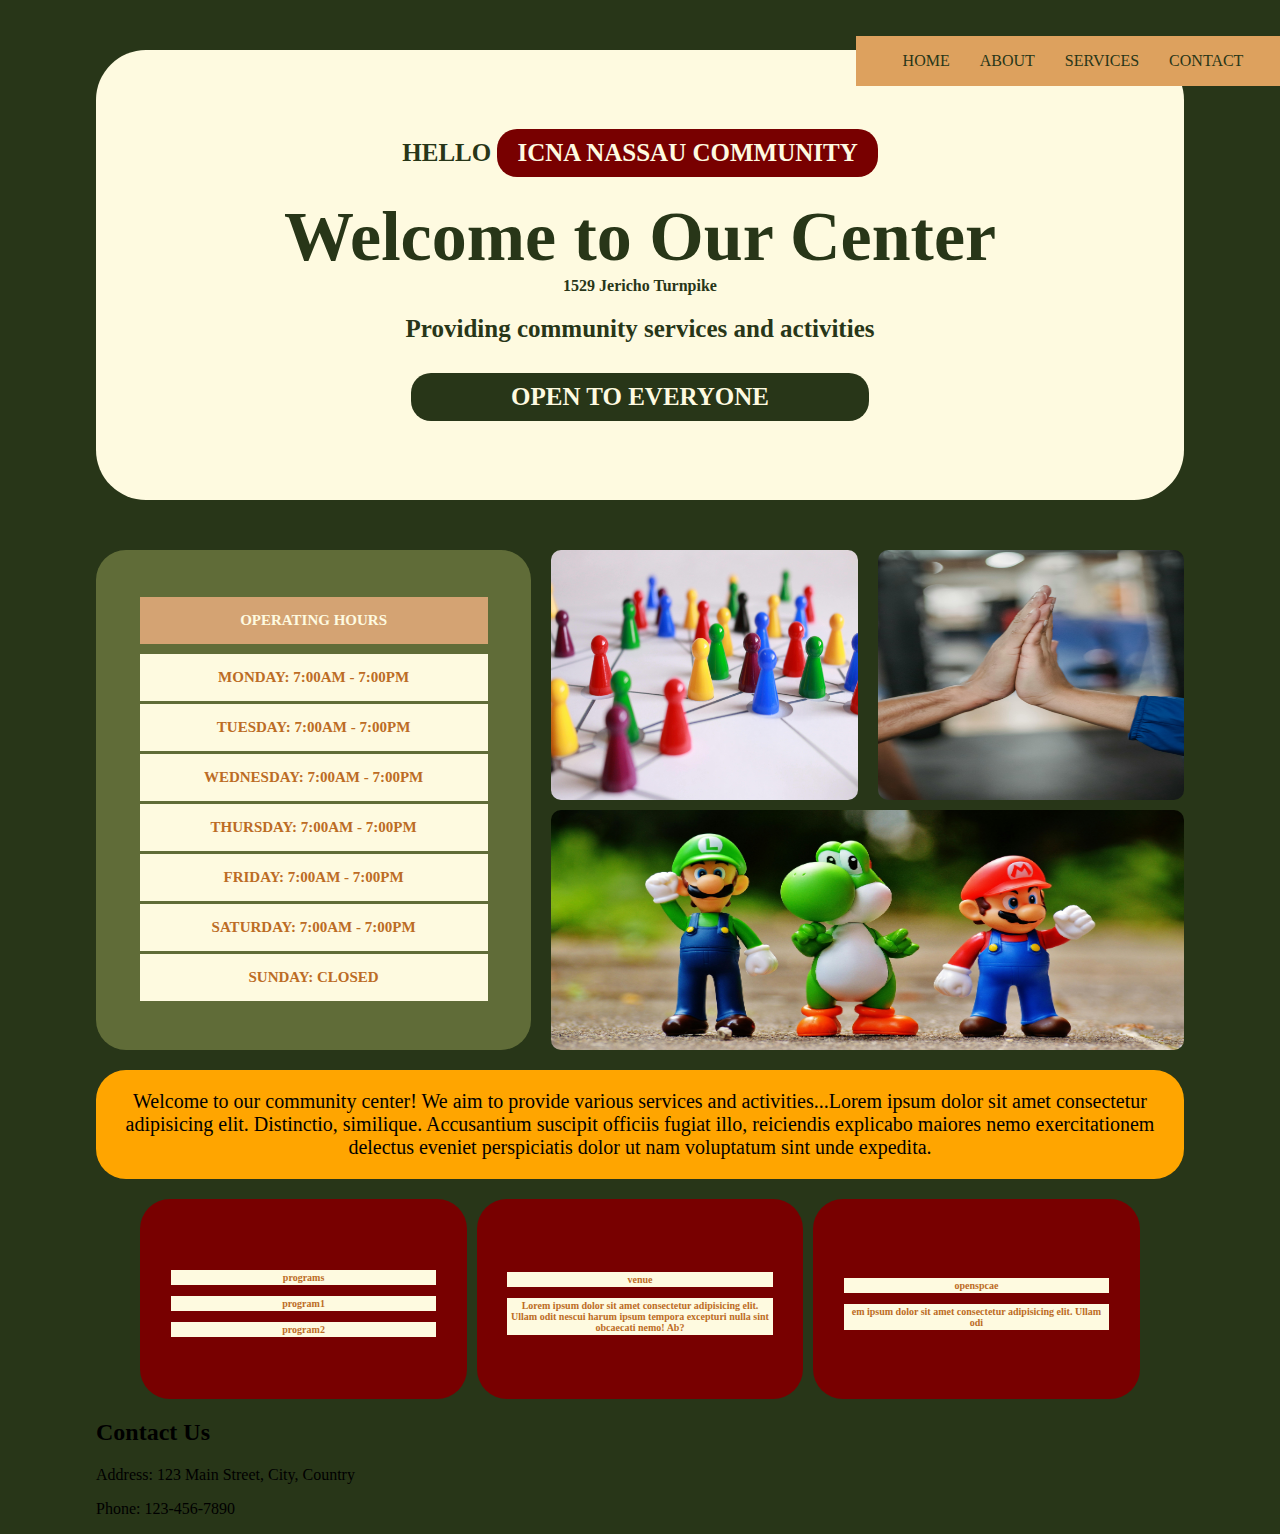
==== index.html @ 7e200e68 "Add files via upload" ====
<!DOCTYPE html>
<html lang="en">
  <head>
    <meta charset="UTF-8" />
    <meta name="viewport" content="width=device-width, initial-scale=1.0" />
    <title>Community Center</title>
    <link rel="stylesheet" href="styles.css" />
  </head>
  <body>
    <ul class="navlist">
      <li><a href="#">Home</a></li>
      <li><a href="about.html">About</a></li>
      <li><a href="#">Services</a></li>
      <li><a href="#">Contact</a></li>
    </ul>

    <header>
      <div class="title-description">
        <h3>
          HELLO
          <div class="incc">ICNA NASSAU COMMUNITY</div>
        </h3>
        <h1>Welcome to Our Center</h1>
        <h4>1529 Jericho Turnpike</h4>
        <h3>Providing community services and activities</h3>
        <div class="open"><h3>Open to Everyone</h3></div>
      </div>
      <div class="dualfeatureboxes">
        <div id="feature-box1" class="feature-box">
          <!-- <div class="hours-info"> -->
          <div class="day-box hours-box"><p>Operating Hours</p></div>
          <div class="day-box monday">
            <p>Monday: 7:00AM - 7:00PM</p>
          </div>
          <div class="day-box tuesday">
            <p>Tuesday: 7:00AM - 7:00PM</p>
          </div>
          <div class="day-box wednesday">
            <p>Wednesday: 7:00AM - 7:00PM</p>
          </div>
          <div class="day-box thursday">
            <p>Thursday: 7:00AM - 7:00PM</p>
          </div>
          <div class="day-box friday">
            <p>Friday: 7:00AM - 7:00PM</p>
          </div>
          <div class="day-box saturday">
            <p>Saturday: 7:00AM - 7:00PM</p>
          </div>
          <div class="day-box sunday">
            <p>Sunday: Closed</p>
          </div>
          <!-- </div> -->
        </div>

        <div id="feature-box2" class="feature-box">
          <div class="dualimage-container">
            <img src="sampleimage1.jpg" alt="Image 1" class="dualimage" />
            <img src="sampleimage2.jpg" alt="Image 2" class="dualimage" />
          </div>
          <img src="sampleimage3.jpg" alt="Image 3" class="single-image" />
        </div>
      </div>
    </header>

    <main class="main">
      <section class="shortabout">
        <p class="description">
          Welcome to our community center! We aim to provide various services
          and activities...Lorem ipsum dolor sit amet consectetur adipisicing
          elit. Distinctio, similique. Accusantium suscipit officiis fugiat
          illo, reiciendis explicabo maiores nemo exercitationem delectus
          eveniet perspiciatis dolor ut nam voluptatum sint unde expedita.
        </p>
        <div class="triplebox">
          <div class="programbox">
            <h3 class="program programs">programs</h3>
            <p class="program program1">program1</p>
            <p class="program program2">program2</p>
          </div>

          <div class = "venuebox">
            <h3 class= "venue">venue</h3>
            <p class="venueinfo">Lorem ipsum dolor sit amet consectetur adipisicing elit. Ullam odit nescui harum ipsum tempora excepturi nulla sint obcaecati nemo! Ab?</p>
          </div>

          <div class = "openspacebox">
            <h3 class = "openspace">openspcae</h3>
            <p class = "openspaceinfo">em ipsum dolor sit amet consectetur adipisicing elit. Ullam odi</p>
          </div>
      
        </div>
      </section>

      <section id="contact">
        <h2>Contact Us</h2>
        <p>Address: 123 Main Street, City, Country</p>
        <p>Phone: 123-456-7890</p>
      </section>
    </main>

    <footer></footer>
  </body>
</html>
---- styles.css ----
body {
  margin: 0;
  padding: 0;
  background-color: #283618;
  /* border: 10px solid #fefae0; /* Thin border around the whole page */
  /* border-radius: 10px;
  margin: 10px 10px; */
}

.navlist {
  position: absolute; /* Absolute position */
  top: 20px; /* Align to the top */
  right: 0; /* Align to the right */
  background-color: #dda15e; /* Navbar background color */
  width: 30%;
  height: 50px;
  list-style-type: none; /* Remove default list style */
  display: flex;
  justify-content: center;
  align-items: center;
}

.navlist li {
  margin-right: 30px;
}

.navlist a {
  text-decoration: none; /* Remove underline from links */
  color: #283618; /* Link color */
  text-transform: uppercase;
}

/*header that has title, hours, images etc) DOESNT HAVE NAV*/
header {
  /* text-align: center; */
  /* background-color: red; Dark background color */
  /* background-color: #283618; */
  color: #fff; /* Text color */
  height: 1000px;
  width: 85%;
  margin: 0 auto;
  margin-top: 50px;
}

.title-description {
  background-color: #fefae0; /* Background color for title and description */
  color: #283618;
  margin-bottom: 50px; /* Space between title/description and feature boxes */
  width: 100%; /* Full width of the header */
  height: 45%;
  display: flex;
  justify-content: center;
  align-items: center;
  flex-direction: column; /* Stack children vertically */
  border-radius: 50px; /* Rounded corners */
  flex-wrap: nowrap; /* Prevent text wrapping */
}

.title-description h1 {
  font-size: 70px; /* Adjust as needed */
  margin: 0;
  margin-top: 20px;
}

.title-description h3 {
  margin: 0;
  font-size: 25px;
}

.incc {
  display: inline-block;
  background-color: #780000;
  color: #fefae0;
  padding: 10px 20px;
  border-radius: 20px;
}

.title-description h4 {
  margin: 0;
  margin-bottom: 20px;
}

.open {
  margin-top: 30px;
  text-transform: uppercase;
  background-color: #283618;
  color: #fefae0;
  padding: 10px 100px;
  border-radius: 20px;
}

@media screen and (max-width: 768px) {
  .title-description h1 {
    font-size: 50px; /* Decrease font size for smaller screens */
  }
}

@media screen and (max-width: 480px) {
  .title-description h1 {
    font-size: 40px; /* Further decrease font size for even smaller screens */
  }
}

/*container that holds both features*/
.dualfeatureboxes {
  display: flex;
  height: 50%; /* Adjust height as needed */
}

/* Set width and background color for the first feature box */
#feature-box1 {
  width: 40%;
  background-color: #606c38;
  display: flex; /* Use flexbox */
  justify-content: center; /* Center horizontally */
  align-items: center; /* Center vertically */
  flex-direction: column; /* Stack children vertically */
  border-radius: 30px; /* Rounded corners */
}

.day-box {
  width: 80%;
  background-color: #fefae0;
  color: #bc6c25; /* Default background color */
  font-size: 15px;
  margin-bottom: 3px;
  text-align: center;
  text-transform: uppercase;
  font-weight: bold;
}

.hours-box {
  margin-bottom: 10px;
  background-color: #d4a373;
  color: #fefae0;
  font-size: 15px;
}

/* Set width, margin, and background color for the second feature box */
#feature-box2 {
  width: calc(60% - 20px); /* 70% width minus space for margin */
  margin-left: 20px; /* Space between the two feature boxes */
  background-color: #283618; /* Dark background color */ /* Background color for the second feature box */
  display: flex; /* Use flexbox */
  flex-direction: column; /* Stack children vertically */
  justify-content: space-between; /* Space evenly between the children */
}

.dualimage-container {
  display: flex; /* Use flexbox */
  justify-content: space-between; /* Space evenly between the images */
  height: 50%; /* Half of the feature box height */
}

.dualimage {
  width: calc(50% - 10px); /* 50% width minus 1px for the margin */
  height: 100%; /* Full height of the image container */
  border-radius: 10px; /* Rounded corners */
}
.single-image {
  width: 100%; /* Full width of the feature box */
  height: calc(50% - 10px); /* Half of the feature box height */
  border-radius: 10px; /* Rounded corners */
}

/* Different background colors for each day
.monday {
  background-color: #ff0000;
}
.tuesday {
  background-color: #00ff00;
}
.wednesday {
  background-color: #0000ff;
}
.thursday {
  background-color: #ffff00;
}
.friday {
  background-color: #ff00ff;
}
.saturday {
  background-color: #00ffff;
}
.sunday {
  background-color: #ff9900;
} */

.main {
  /* background-color: purple; */
  width: 85%;
  margin: 0 auto;
  margin-top: 20px;
}

/* .shortabout{
  background-color:#d4a373;
  border-radius: 30px; /* Rounded corners */

.description {
  text-align: center;
  background-color: orange;
  padding: 20px;
  border-radius: 30px; /* Rounded corners */
  font-size: 20px;
}

.triplebox {
  display: flex;
  justify-content: center; /* Center horizontally */
  align-items: center; /* Center vertically */
  flex-direction: row;
  /* background-color: yellowgreen; */
  height: 200px;
}

.programbox,
.venuebox,
.openspacebox {
  background-color: #780000;
  border-radius: 10px; /* Rounded corners */
  width: 30%;
  margin: 0 5px;
  height: 100%;
  display: flex; /* Use flexbox */
  justify-content: center; /* Center horizontally */
  align-items: center; /* Center vertically */
  flex-direction: column; /* Stack children vertically */
  border-radius: 30px; /* Rounded corners */
  text-align: center;
}

.program {
  width: 80%;
  background-color: #fefae0;
  color: #bc6c25; /* Default background color */
  font-size: 10px;
  margin-bottom: 1px;
  font-weight: bold;
  padding: 2px;
}

.venue,
.venueinfo {
  width: 80%;
  background-color: #fefae0;
  color: #bc6c25; /* Default background color */
  font-size: 10px;
  margin-bottom: 1px;
  font-weight: bold;
  padding: 2px;
}

.openspace,
.openspaceinfo {
  width: 80%;
  background-color: #fefae0;
  color: #bc6c25; /* Default background color */
  font-size: 10px;
  margin-bottom: 1px;
  font-weight: bold;
  padding: 2px;
}
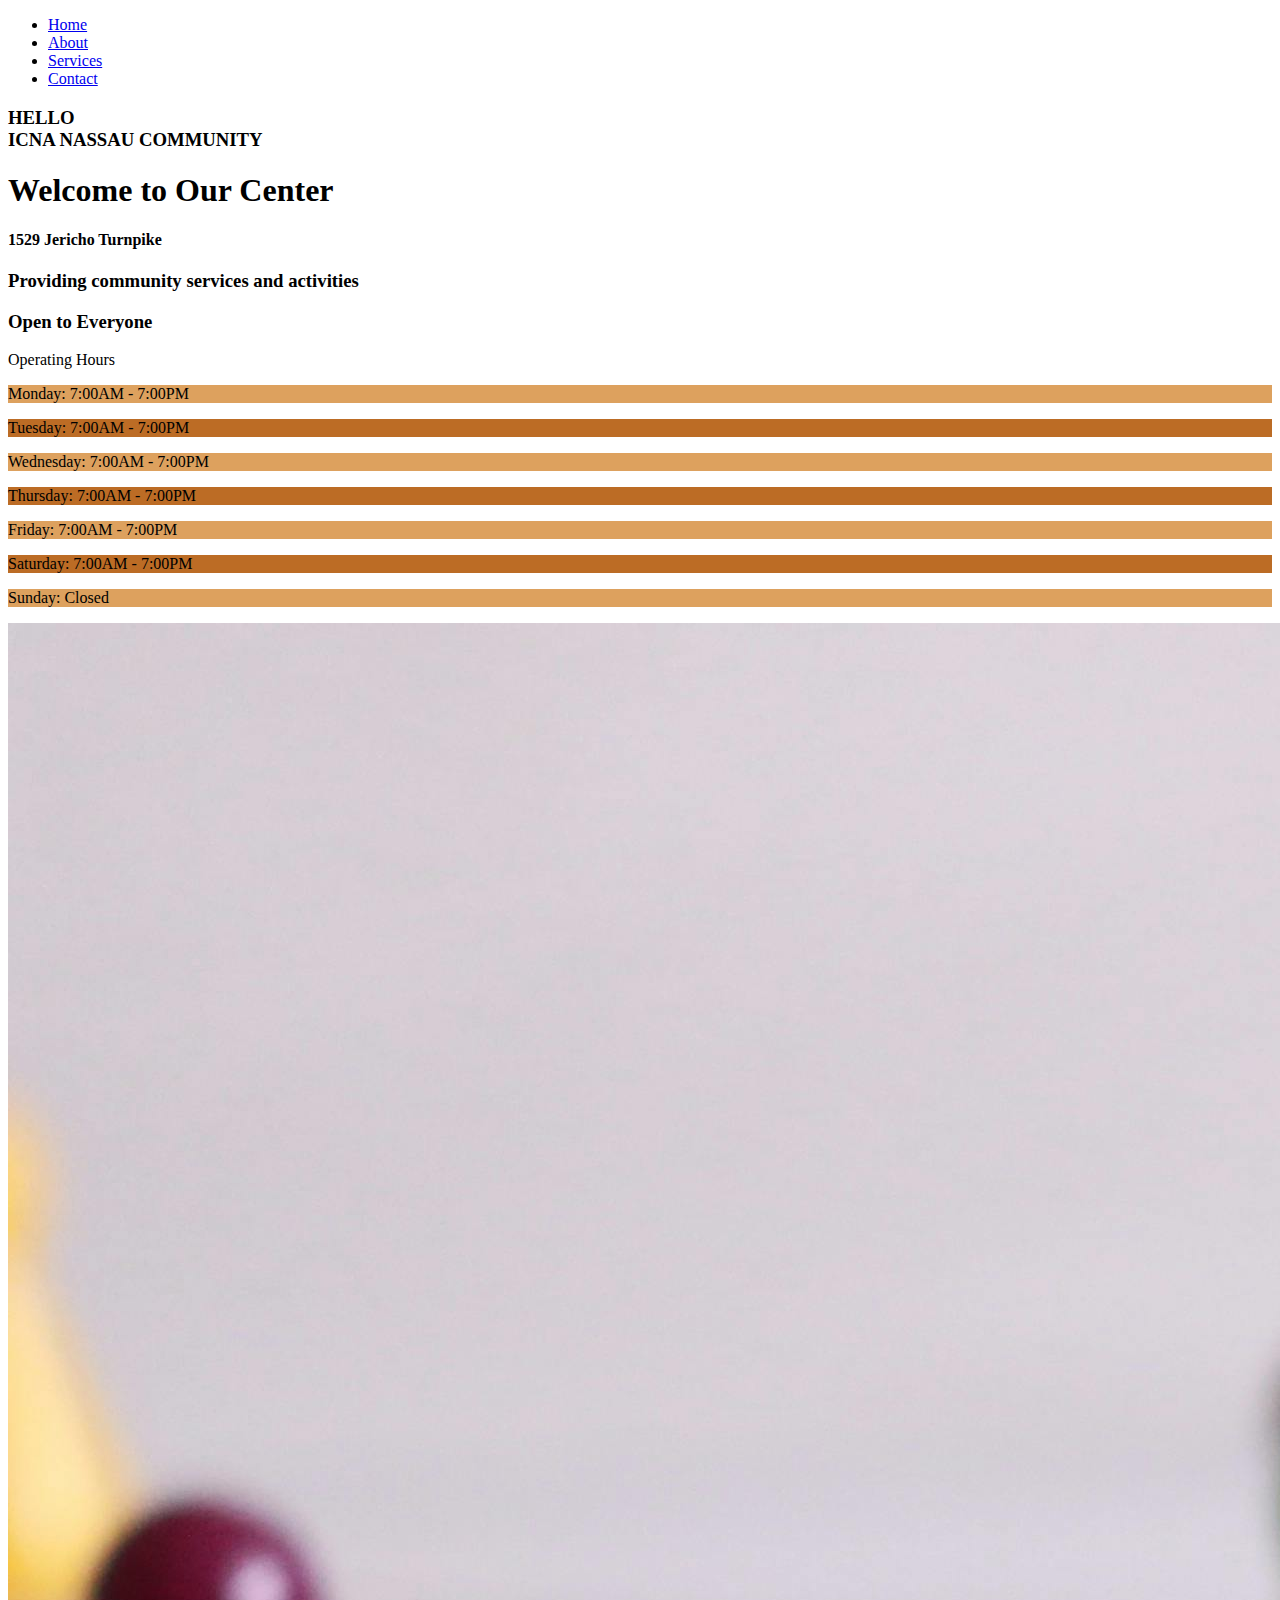
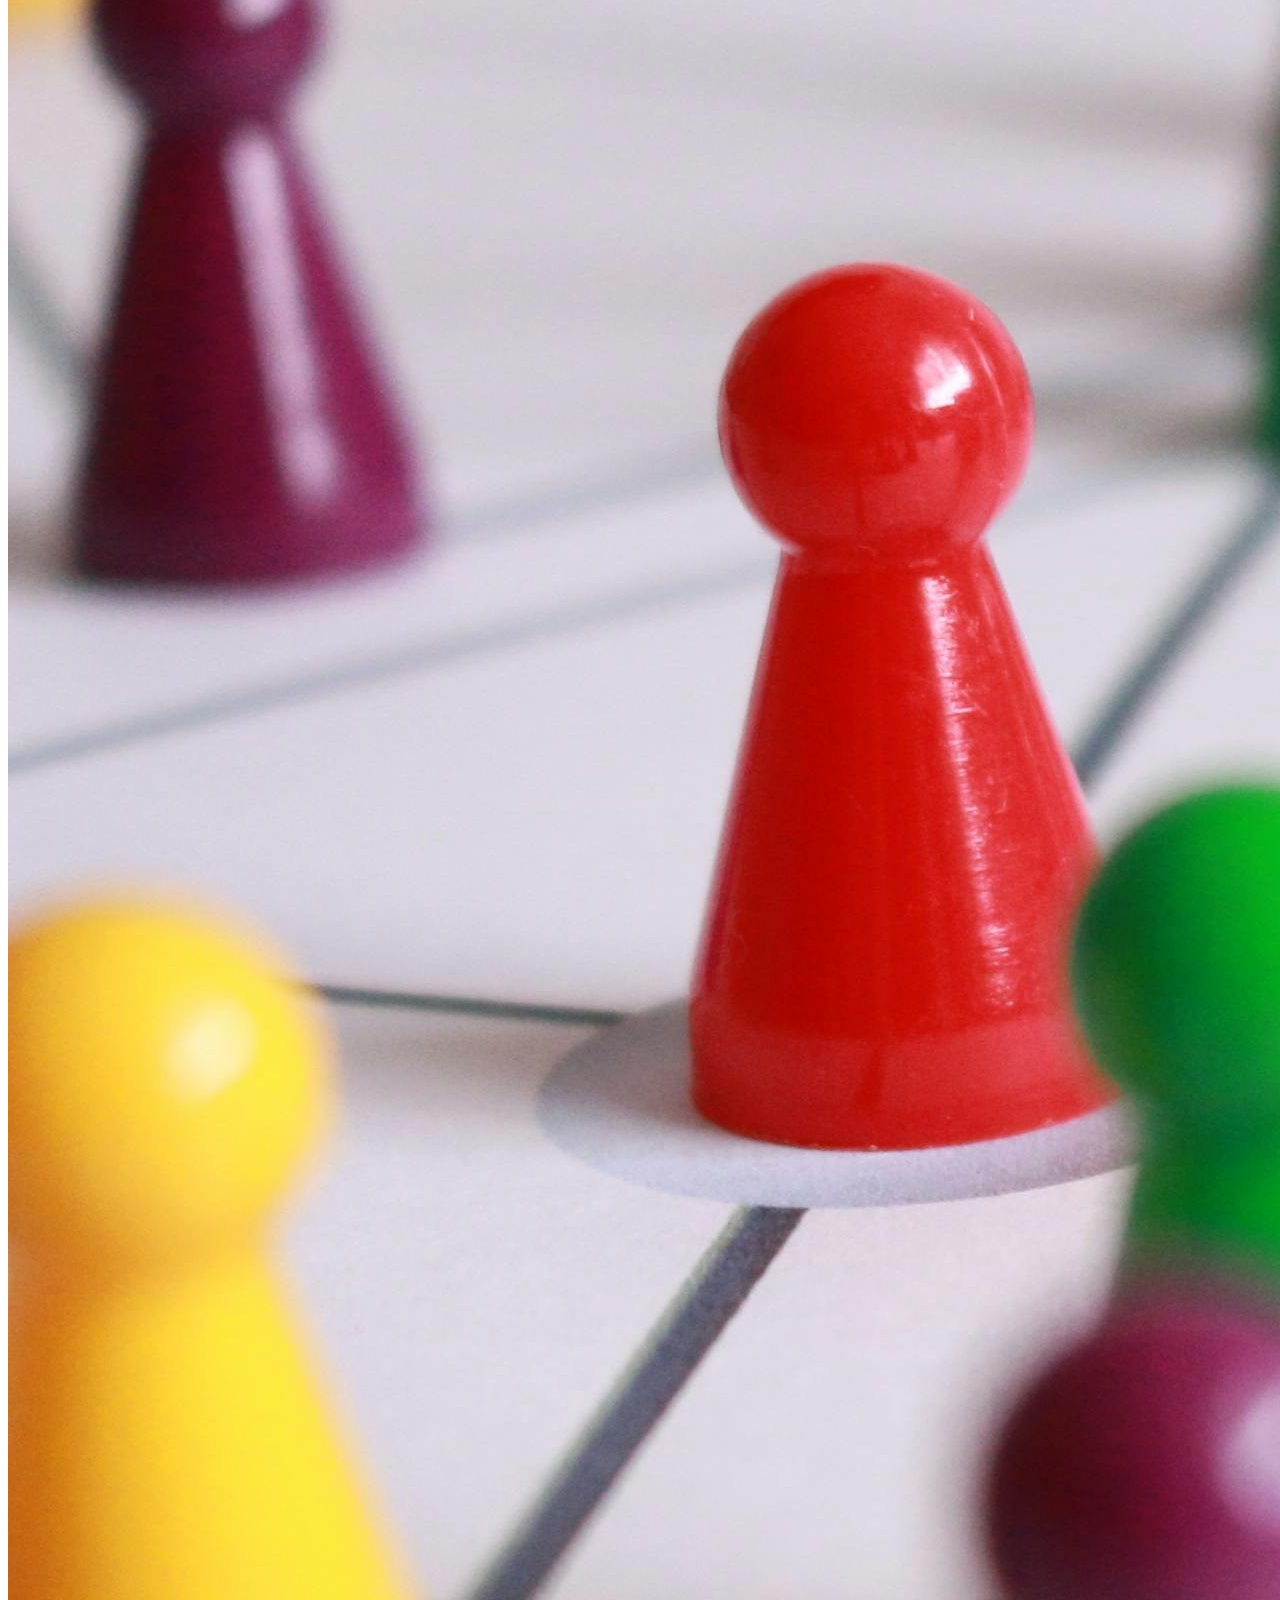
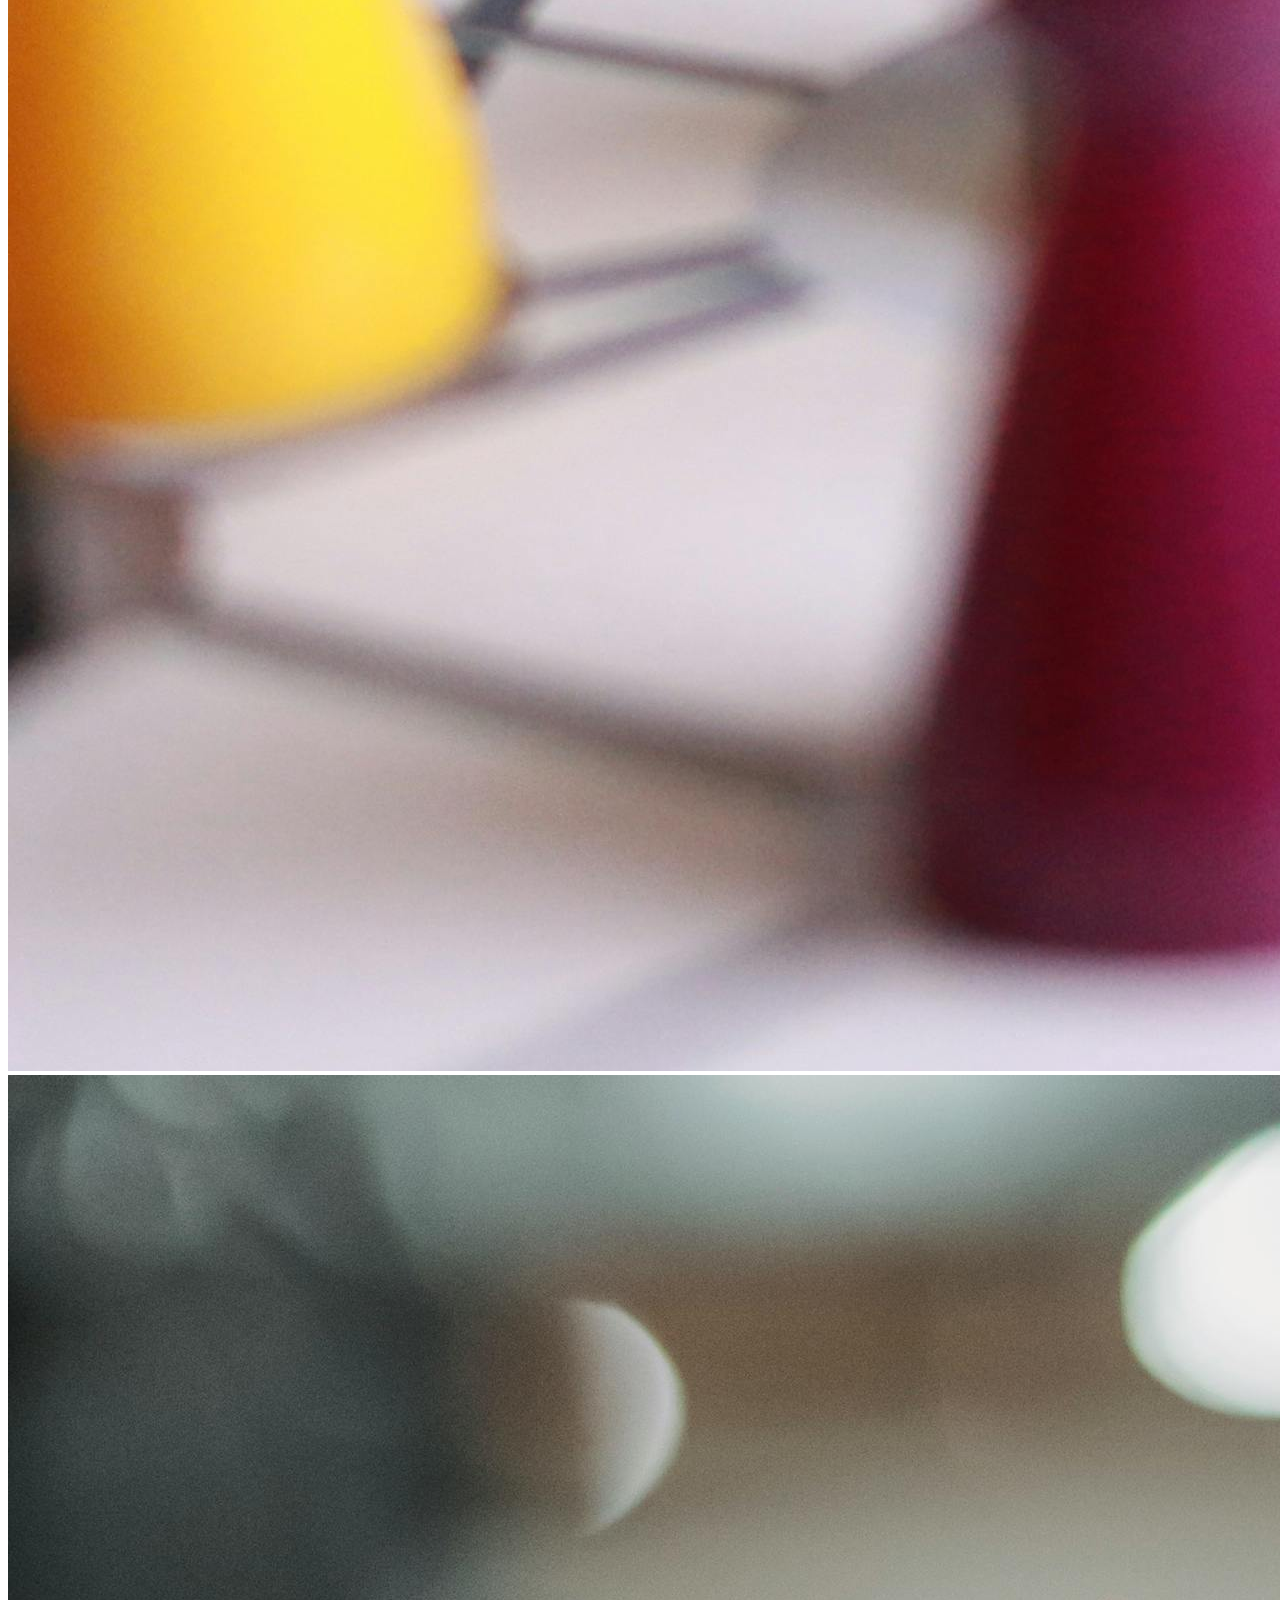
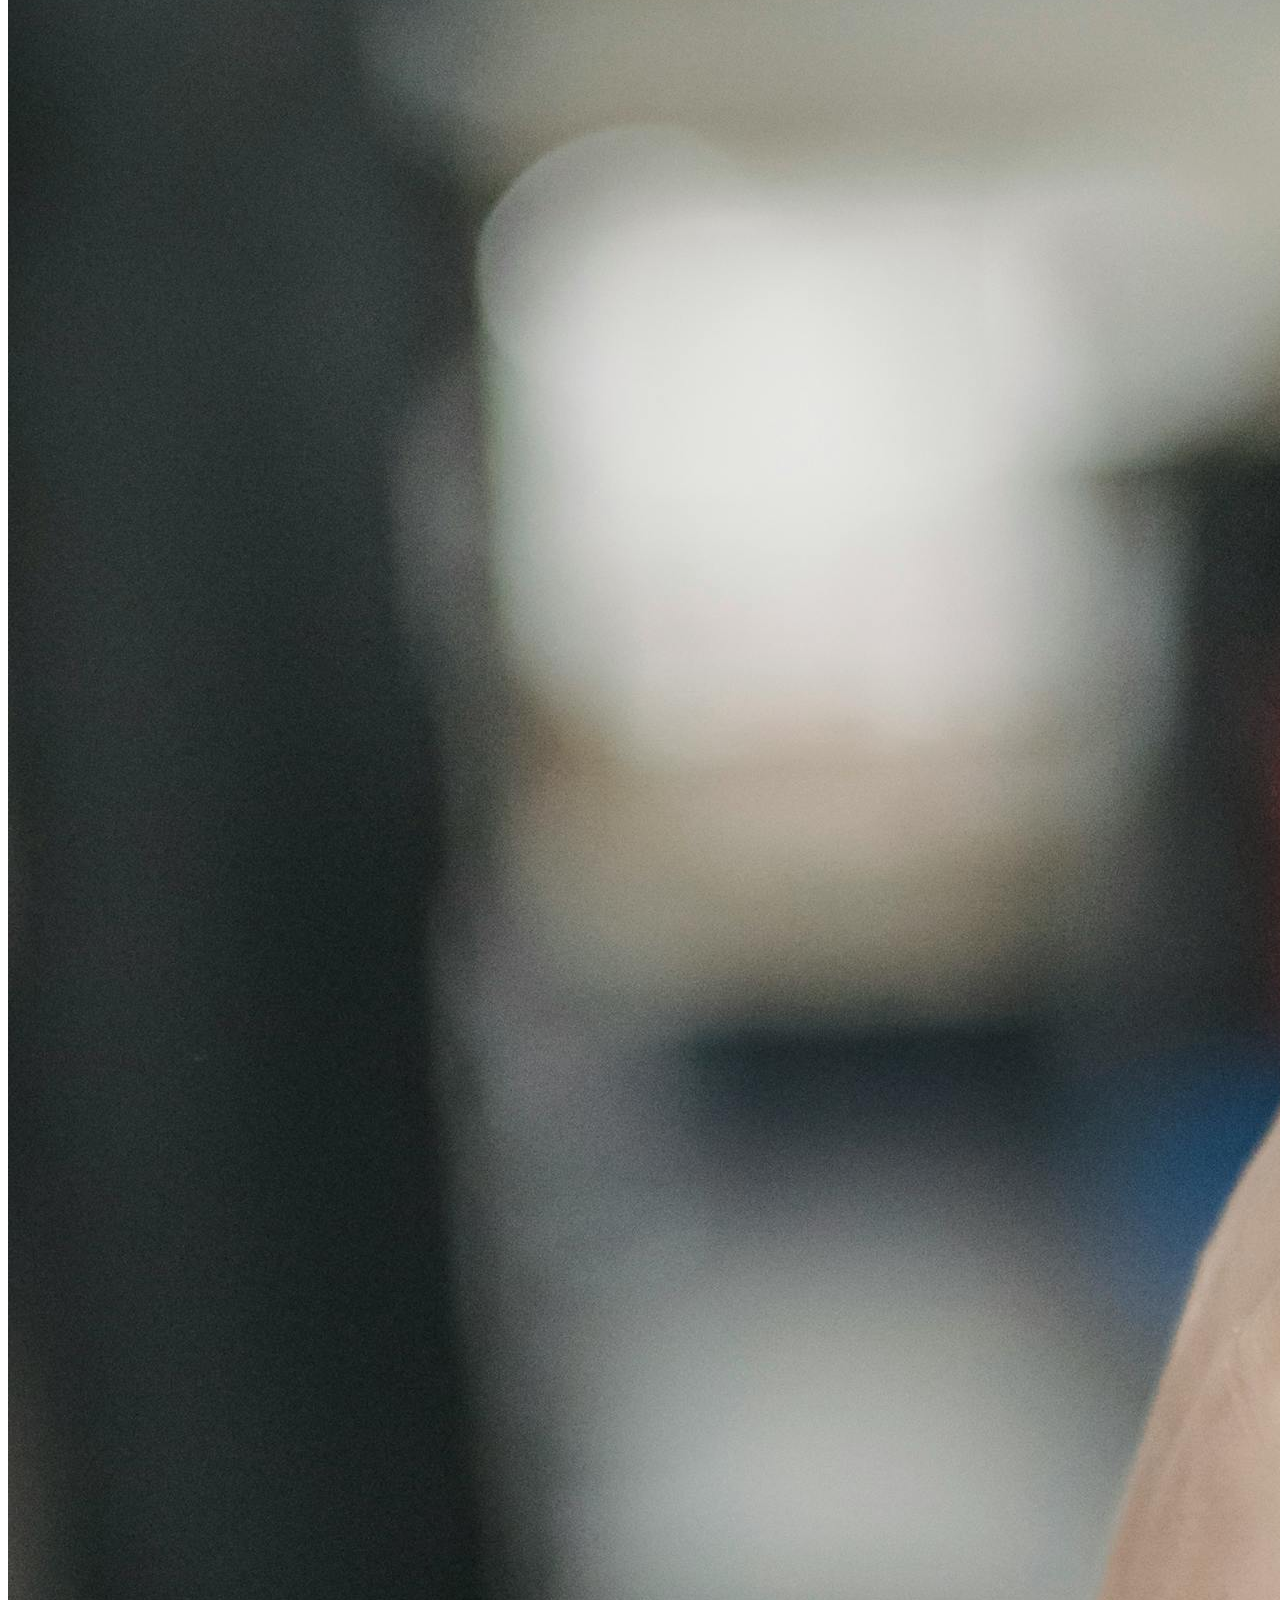
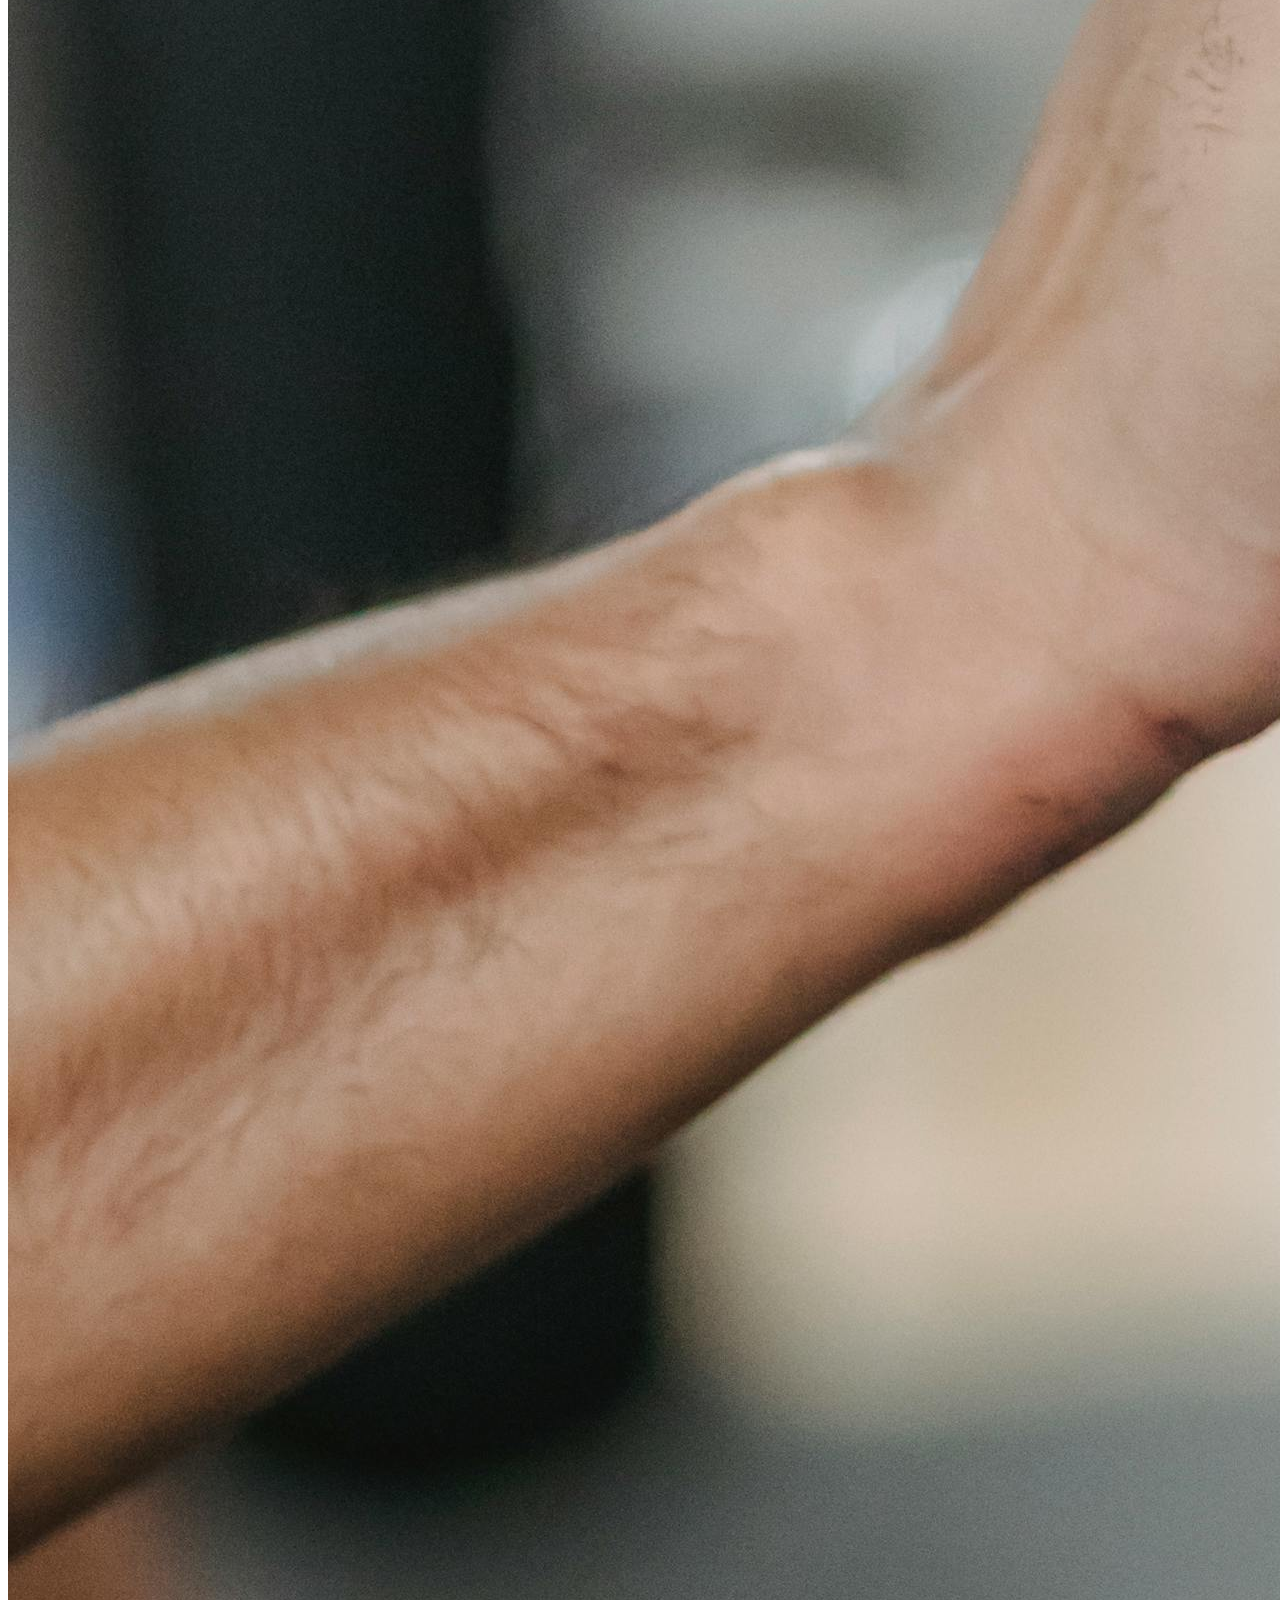
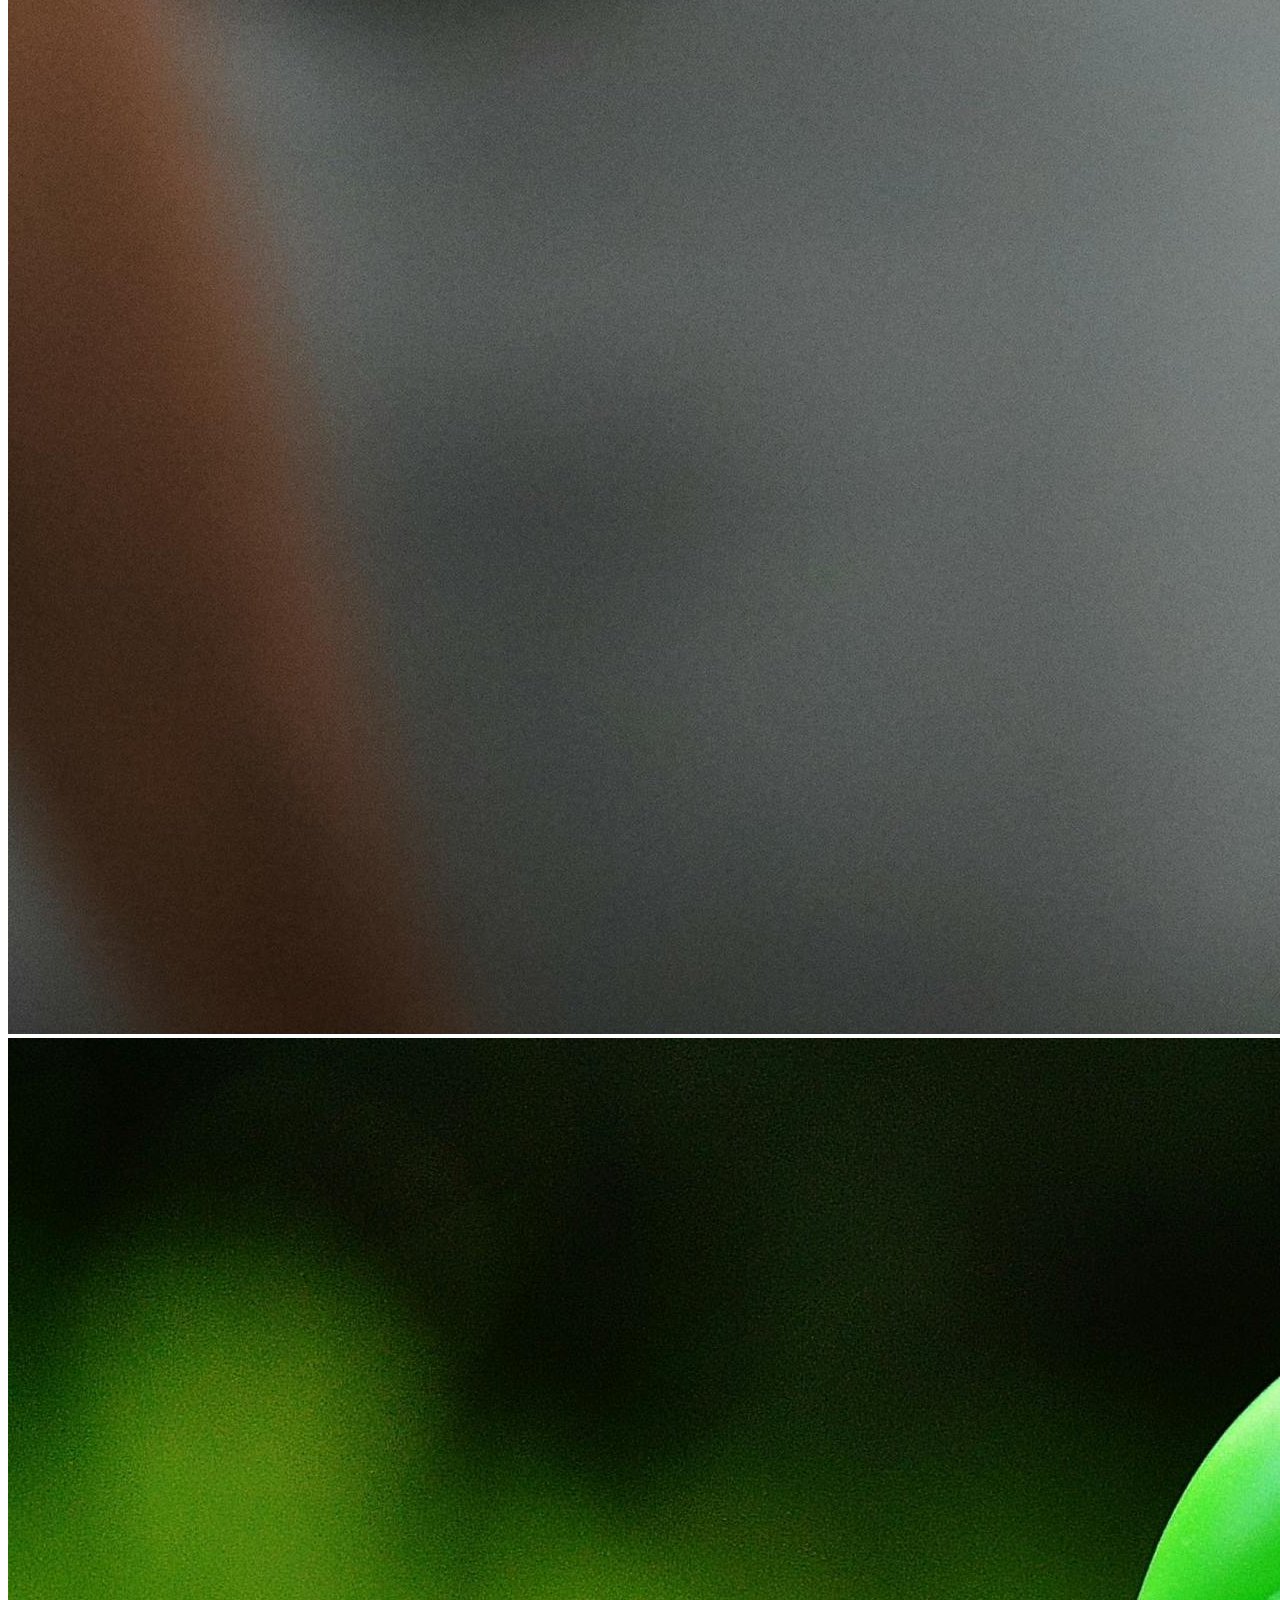
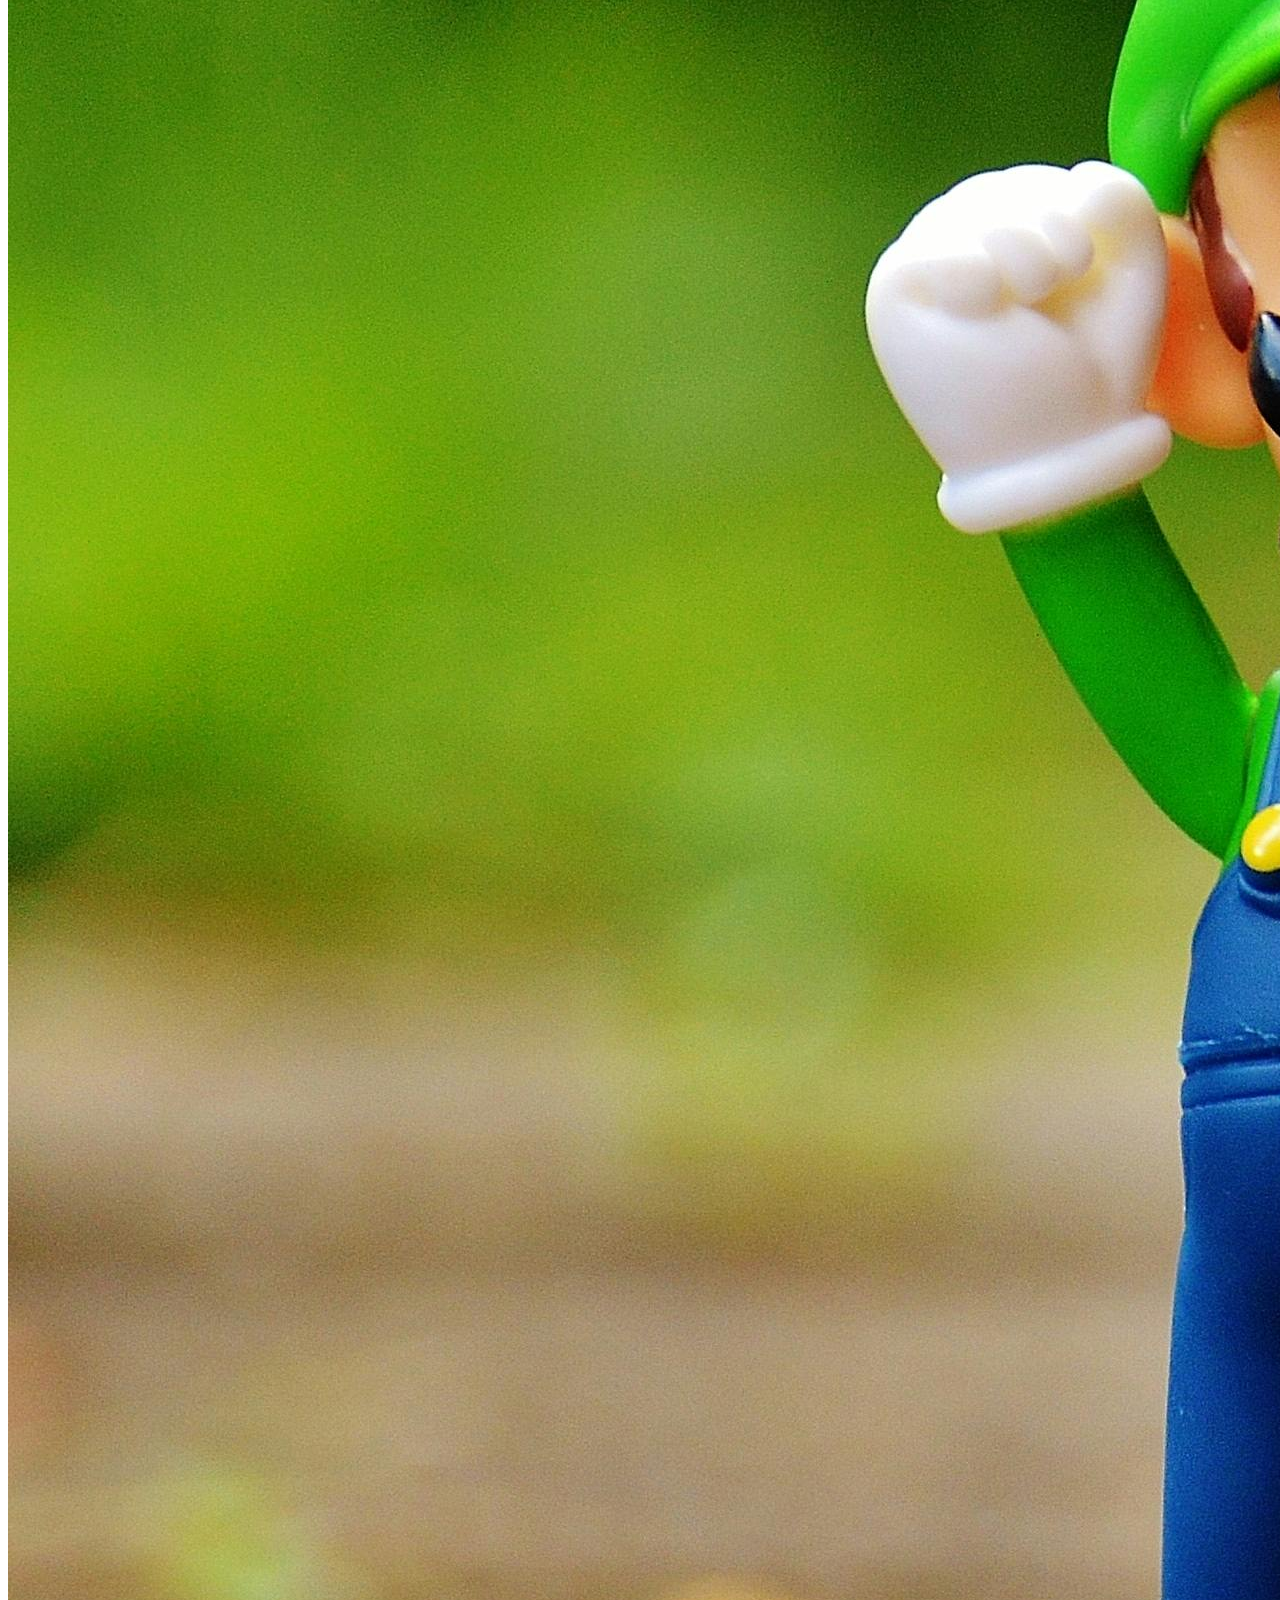
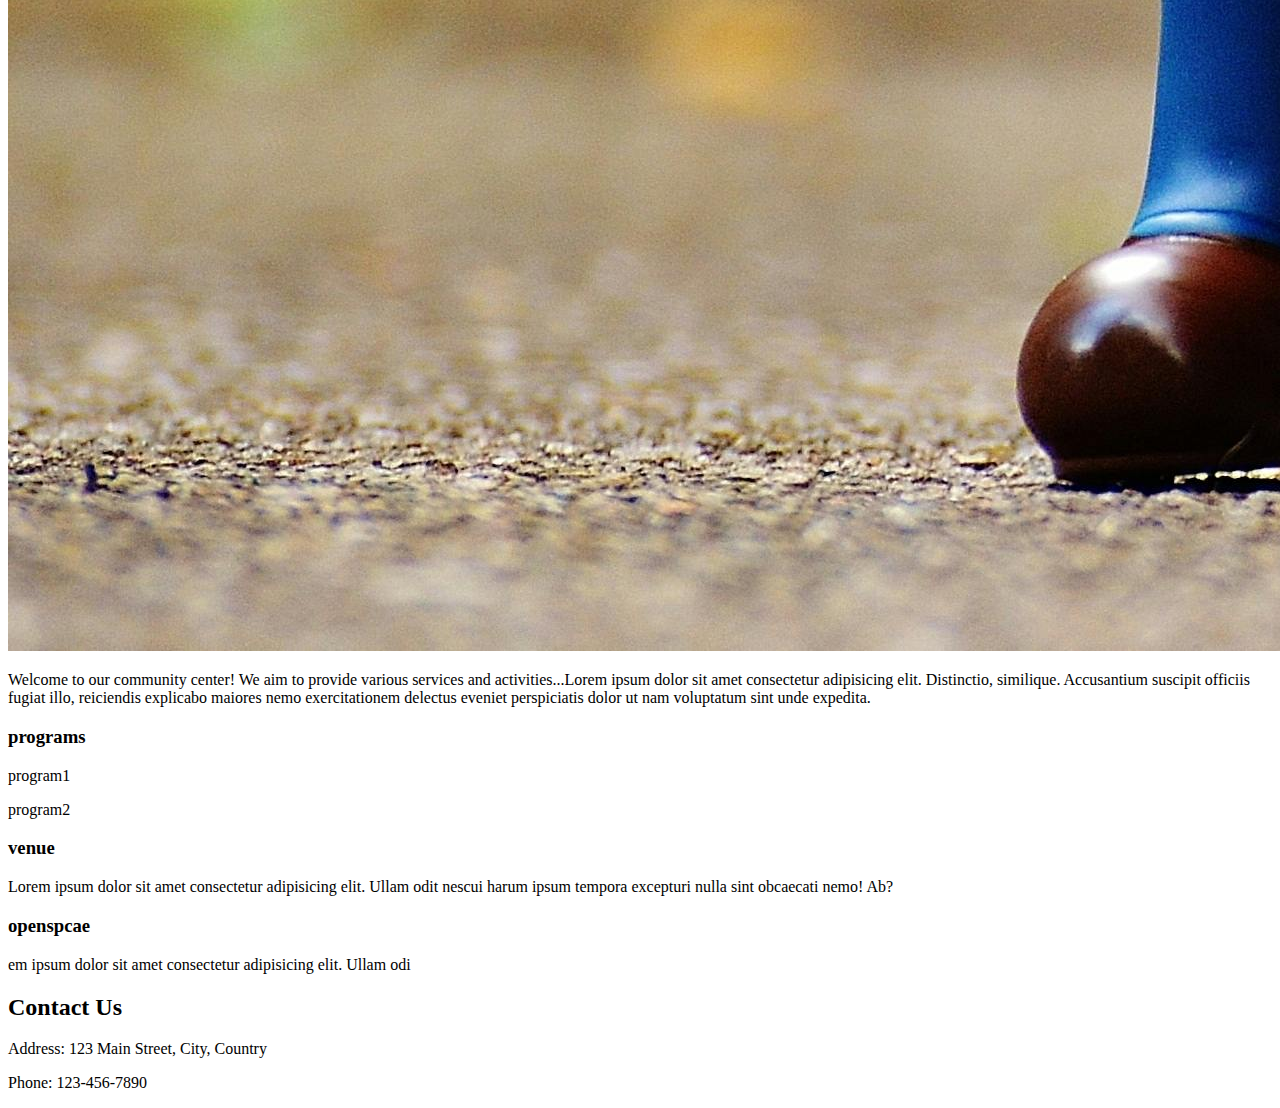
==== commit 4ed4d8f3: "added javascript" ====
--- a/index.html
+++ b/index.html
@@ -5,6 +5,7 @@
     <meta name="viewport" content="width=device-width, initial-scale=1.0" />
     <title>Community Center</title>
     <link rel="stylesheet" href="styles.css" />
+    <script type="text/javascript" src="script.js"></script>
   </head>
   <body>
     <ul class="navlist">
@@ -29,25 +30,25 @@
         <div id="feature-box1" class="feature-box">
           <!-- <div class="hours-info"> -->
           <div class="day-box hours-box"><p>Operating Hours</p></div>
-          <div class="day-box monday">
+          <div id="day0" class="day-box monday">
             <p>Monday: 7:00AM - 7:00PM</p>
           </div>
-          <div class="day-box tuesday">
+          <div id="day1" class="day-box tuesday">
             <p>Tuesday: 7:00AM - 7:00PM</p>
           </div>
-          <div class="day-box wednesday">
+          <div id="day2" class="day-box wednesday">
             <p>Wednesday: 7:00AM - 7:00PM</p>
           </div>
-          <div class="day-box thursday">
+          <div id="day3" class="day-box thursday">
             <p>Thursday: 7:00AM - 7:00PM</p>
           </div>
-          <div class="day-box friday">
+          <div id="day4" class="day-box friday">
             <p>Friday: 7:00AM - 7:00PM</p>
           </div>
-          <div class="day-box saturday">
+          <div id="day5" class="day-box saturday">
             <p>Saturday: 7:00AM - 7:00PM</p>
           </div>
-          <div class="day-box sunday">
+          <div id="day6" class="day-box sunday">
             <p>Sunday: Closed</p>
           </div>
           <!-- </div> -->
@@ -79,16 +80,21 @@
             <p class="program program2">program2</p>
           </div>
 
-          <div class = "venuebox">
-            <h3 class= "venue">venue</h3>
-            <p class="venueinfo">Lorem ipsum dolor sit amet consectetur adipisicing elit. Ullam odit nescui harum ipsum tempora excepturi nulla sint obcaecati nemo! Ab?</p>
+          <div class="venuebox">
+            <h3 class="venue">venue</h3>
+            <p class="venueinfo">
+              Lorem ipsum dolor sit amet consectetur adipisicing elit. Ullam
+              odit nescui harum ipsum tempora excepturi nulla sint obcaecati
+              nemo! Ab?
+            </p>
           </div>
 
-          <div class = "openspacebox">
-            <h3 class = "openspace">openspcae</h3>
-            <p class = "openspaceinfo">em ipsum dolor sit amet consectetur adipisicing elit. Ullam odi</p>
+          <div class="openspacebox">
+            <h3 class="openspace">openspcae</h3>
+            <p class="openspaceinfo">
+              em ipsum dolor sit amet consectetur adipisicing elit. Ullam odi
+            </p>
           </div>
-      
         </div>
       </section>
 
